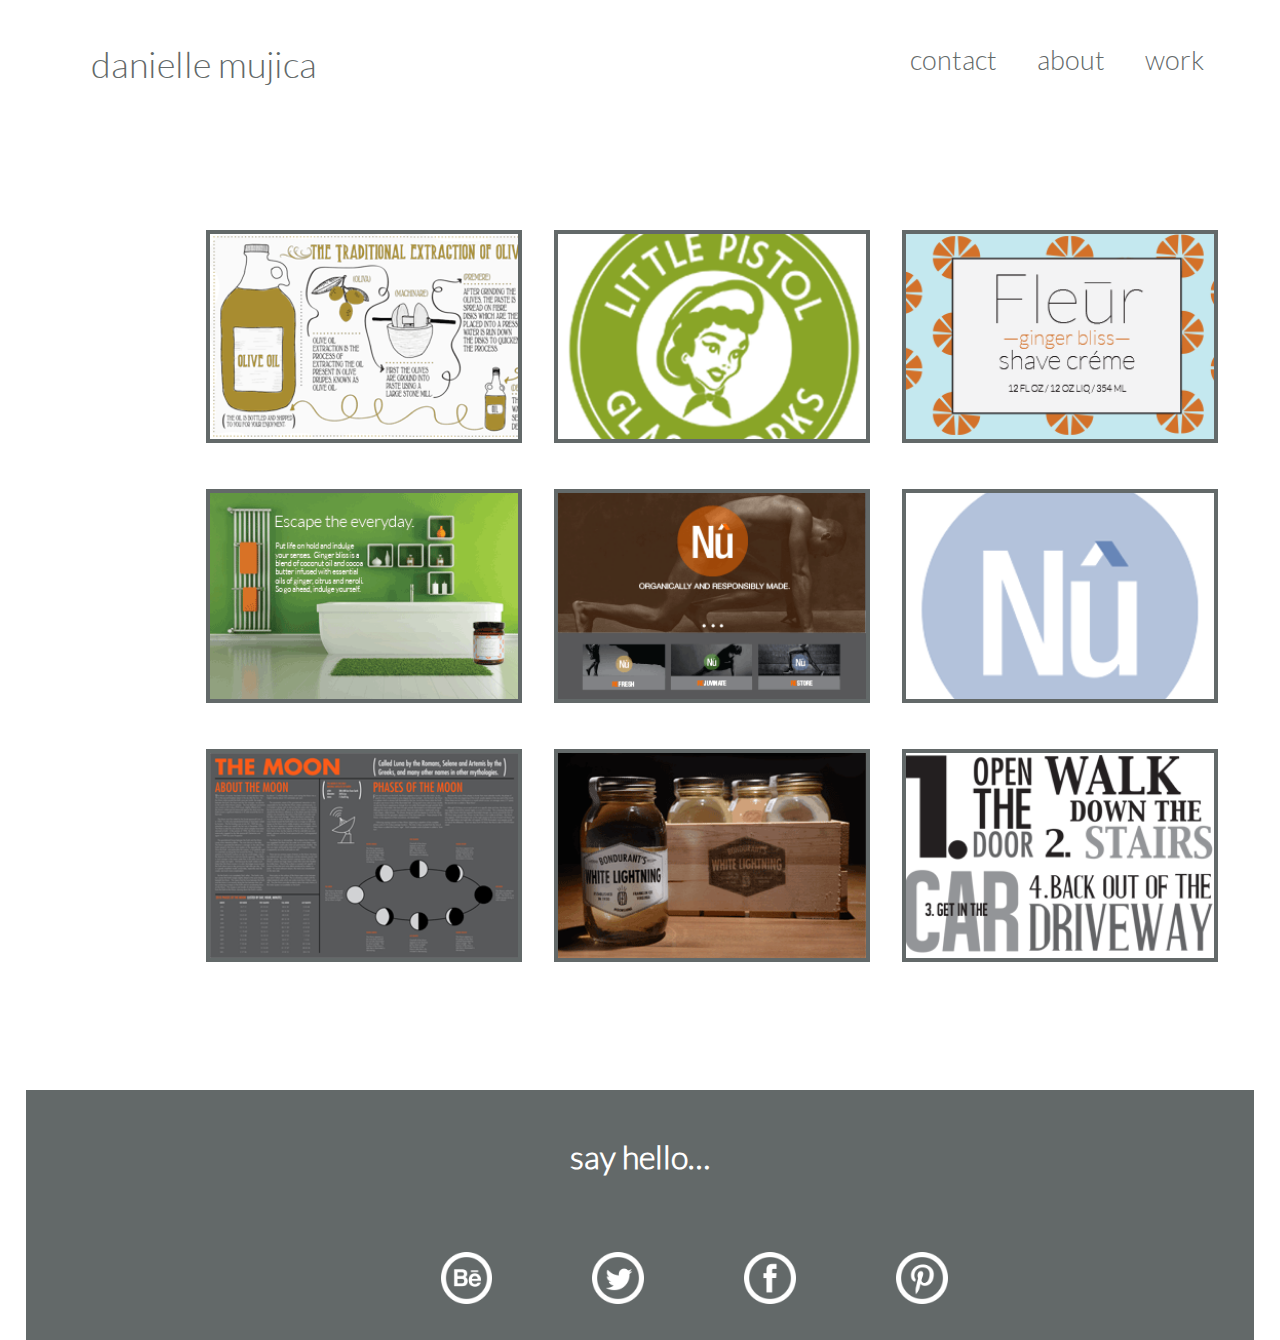
==== work.html @ 6602a95b "Had to resubmit this" ====
<!doctype html>
<html>
<head>
<meta charset="UTF-8">
<title>danielle_mujica</title>
<link href="favicon.ico" rel="icon" type="image/x-icon" />

	<link rel="stylesheet" href="css/normalize.css" />	
	<link rel="stylesheet" href="css/styles.css" /> 
</head>

<body>
<div class="container">
<nav>
    <ul>
    <li><a href="index.html">danielle mujica</a></li>
	<li><a href="work.html">work</a></li>
    <li><a href="about.html">about</a></li>
    <li><a href="contact.html">contact</a></li>
</ul>
 </nav>	
 

 
<article class="gallery">

	
    
    <ul>
      <li><a href="#"><img src="img/oliveoil.png" alt="" /></a></li>
      <li><a href="#"><img src="img/littlepistol.png" alt="" /></a></li>
      <li><a href="#"><img src="img/shavecream.png" alt="" /></a></li>
      <li><a href="#"><img src="img/fleur.png" alt="" /></a></li>
      <li><a href="#"><img src="img/nu-website.png" alt="" /></a></li>
      <li><a href="#"><img src="img/nu-logo.png" alt="" /></a></li>
      <li><a href="#"><img src="img/moon.png" alt="" /></a></li>
      <li><a href="#"><img src="img/whitelight.png" alt="" /></a></li>
      <li><a href="#"><img src="img/typography.png" alt="" /></a></li>
    </ul>
</article>



    

<footer>
<h2>say hello&hellip;</h2>
 	<ul>
        <li><a href="http://www.behance.net/dmmujica"><img src="img/behance-icon.png"/><a></li>
        <li><a href="https://twitter.com/danielle_mujica"><img src="img/twitter-icon.png"/><a></li>
        <li><a href="https://www.facebook.com/danielle.mujica"><img src="img/facebook-icon.png"/></a></li>
        <li><a href="http://www.pinterest.com/dmmujica/"><img src="img/pinterest-icon.png"/></a></li>
	</ul>
</footer>

</div><!--end container-->
</body>
</html>
---- css/styles.css ----
/*==============================
	Global
==============================*/
@font-face {
    font-family: 'latoblack';
    src: url('../fonts/lato-bla-webfont.eot');
    src: url('../fonts/lato-bla-webfont.eot?#iefix') format('embedded-opentype'),
         url('../fonts/lato-bla-webfont.woff') format('woff'),
         url('../fonts/lato-bla-webfont.ttf') format('truetype'),
         url('../fonts/lato-bla-webfont.svg#latoblack') format('svg');
    font-weight: normal;
    font-style: normal;

}

@font-face {
    font-family: 'latohairline';
    src: url('../fonts/lato-hai-webfont.eot');
    src: url('../fonts/lato-hai-webfont.eot?#iefix') format('embedded-opentype'),
         url('../fonts/lato-hai-webfont.woff') format('woff'),
         url('../fonts/lato-hai-webfont.ttf') format('truetype'),
         url('../fonts/lato-hai-webfont.svg#latohairline') format('svg');
    font-weight: normal;
    font-style: normal;

}

@font-face {
    font-family: 'latolight';
    src: url('../fonts/lato-lig-webfont.eot');
    src: url('../fonts/lato-lig-webfont.eot?#iefix') format('embedded-opentype'),
         url('../fonts/lato-lig-webfont.woff') format('woff'),
         url('../fonts/lato-lig-webfont.ttf') format('truetype'),
         url('../fonts/lato-lig-webfont.svg#latolight') format('svg');
    font-weight: normal;
    font-style: normal;

}

/*==============================
	Layout
==============================*/
.container {
	margin: 0 auto;
	width: 96%; /* 960px */
	max-width: 96%; /* 960px */
}

article {
	width: 100%; /*960px*/
	padding: 0;
}

header {
	width: 100%; /*960px*/
	padding: 30px 0 0 0;
}

aside {
	width: 100%;
	padding: 30px 0 30px 0;
}
img {
	width:100%;
}

nav {
	width: 100%;
	}
	
footer {
	background: #666;
	width: 100%;
}

/*==============================
	Typography
==============================*/

h1 {
	font-family: 'latolight', sans-serif;
	font-size: 2.5em; /*24px/16px=1.5em*/
	color: rgba(99,105,105, 1);
}


h2 {
	font-family: 'latolight', sans-serif;
	font-size: 2em; /*24px/16px=1.5em*/
	color: rgba(99,105,105, 1);
}

h3 {
	font-family: 'latolight', sans-serif;
	font-size: 1.5em; /*24px/16px=1.5em*/
	color: rgba(99,105,105, 1);
}

li {
	font-family: 'latolight', sans-serif;
	display: block;
	font-size: 1.5em; /*24px/16px=1.5em*/
	color: rgba(99,105,105, 1);
}

a {
	font-family: 'latolight', sans-serif;
	font-size: 1.125em; /*18px/16px=1.125em*/
	text-decoration: none;
	color: rgba(99,105,105, 1);
}

p {
    font-family: 'latolight', sans-serif;
	font-size: 1.5em; /*18px/16px=1.125em*/
}


/*==============================
	Main Navigation
==============================*/
nav li {
	color: #000;
	float: right;
	padding: 30px 20px 50px 20px;
	}
	
nav li:nth-child(1) {
	float: left;
	font-size: 2em; /*32px/16px=2em*/	
}

nav li:nth-child(1) a{
	padding: 5px;
}

nav li:nth-child(2) {
	padding: 30px 50px 10px 20px;
}

a:link {
  color: rgba(99,105,105, 1);
}

a:visited {
 color: #999;
  
}

a:focus {
  background: #CCC;
}

a:hover {
color: black;
}


a:active {
  background: white;
}

nav:after {
  content: ".";
  display: block;
  height: 0;
  clear: both;
  visibility: hidden;
}


/*==============================
	header
==============================*/
header h1 {
	text-align: center;
	font-size: 3em; /*48px/16px=3em*/
}

/*==============================
      article
==============================*/

article:after{
  content: ".";
  display: block;
  height: 0;
  clear: both;
  visibility: hidden;
}
/*==============================
	contact article
==============================*/
/*contact article styling*/
.contact h1{
	position: relative;
	left: 200px;
	top: 150px;
	font-size: 3em;
}
.contact p{
	width: 30%;
	position: relative;
	top: 150px;
	left: 200px;
	line-height: 1.5em;
	}	
.contact h3{
	position: relative;
	top: 150px;
	left: 200px;
}
/*beginning of form*/
form {
	width: 320px; /*320px/960=33.333333%*/
	color: grey;
	position: relative;
	left: 820px;
	bottom: 175px;
}
textarea {
  width: 320px; /*320px/960=33.333333%*/
  height: 400px; /*400px/960=41.666667%*/
  padding: 10px;
  border: 2px solid;
  margin-bottom: 25px;
}

input {
	padding: 10px;
	font-size: inherit;
}
input[type="text"] {
	display: block;
	margin-bottom: 25px;
	width: 100%;
	border: 2px solid ;
}

input[type="submit"] {
	width: 35.833333%; /*344px/960=35.833333%*/
	height: 45px;
	border: none;
	color: white;
	cursor: pointer;
}

/* UI Element States Pseudo-Classes */

input[type="text"]:enabled {
	background-color: rgba(99,105,105, 1);
}
/*end of form*/





/*==============================
	work article
==============================*/
 
 .gallery ul{
	 padding: 0 0 0 160px;
	 margin: 75px 0 75px 0;
 }
 
 .gallery li{
	 float: left;
	 display: block;
	 
}

.gallery li:nth-child(3n+1) {
    clear: both;
    
}

.gallery a{
  display: block; /*allows you to adjust height*/
  padding: 10px;
  margin: 10px;
}

.gallery img{
	border: solid 4px rgba(99,105,105, 1);
}

.gallery:after,
.gallery ul:after{
  content: ".";
  display: block;
  height: 0;
  clear: both;
  visibility: hidden;
}

/*==============================
	about article
==============================*/


.about div{
	float: left;
	height: 400px;
	width: 300px;
	background: url('../img/me.jpg') no-repeat;	
	position: relative;
	left: 300px;
	top: 100px;
	margin-bottom: 200px;
	-webkit-transition: background 2s;
	-moz-transition: background 2s;
	transition: background 2s;
	  	
}

.about div:hover{
	background: url('../img/mecolored.jpg') no-repeat;
}

 .about p{
	 float: left;
	 font-size: 1.4em;
	 width: 30%;
	 position: relative;
	 left: 400px;
	 top: 175px;
	 line-height: 1.25em;
	 	 
 }
 
 .about h1{
	 font-size: 3em;
	 margin: 0;
	 position: absolute;
	 left: 730px;
     top: 265px;
 }
 
 .about:after{
	 content: ".";
  display: block;
  height: 0;
  clear: both;
  visibility: hidden;
} 


/*==============================
	aside
==============================*/
#computer {
	background: url('../img/spritemap.png') no-repeat -1px -1px;
	width:247px;
	height: 247px;
	
	}
	
#computer:hover {
	background: url('../img/spritemap.png') no-repeat -4px -321px;
	}
#pencil {
	background: url('../img/spritemap.png') no-repeat -1px -647px;
	width:247px;
	height: 247px;
	}
	
#pencil:hover {
	background: url('../img/spritemap.png') no-repeat -4px -994px;
	width:242px;
	height: 241px;
	
	}
	
#glasses {
	background: url('../img/spritemap.png') no-repeat -3px -1401px;
	width:247px;
	height: 247px;
	
	}
	
#glasses:hover {
	background: url('../img/spritemap.png') no-repeat -5px -1750px;
	width:242px;
	height: 241px;
	}
	
aside li{
	float: left;
	display:block;
	padding: 0 50px 50px 50px;
	
}
aside ul{
	padding-left: 225px;
}

aside:after {
  content: ".";
  display: block;
  height: 0;
  clear: both;
  visibility: hidden;
}


/*==============================
	footer
==============================*/

footer {
	background: rgba(99,105,105, 1);
	padding: 0 0 30px 0;
	margin-top: 0;
	
}

footer h2{
	color:white;
	text-align: center;
	padding: 50px 0 50px 0;
	
}

footer li{
	width: 6%;
	padding: 0 50px 0 50px ;
	float: left;
}

footer a:link,
footer a:hover img{
	color: black;
}

footer:after {
  content: ".";
  display: block;
  height: 0;
  clear: both;
  visibility: hidden;
}

footer ul {
	padding: 0 0 0 365px;
}

/*=============
 large desktop
 ============ */
 
 @media screen and (max-width: 1440px) {
/*==============================
	aside
==============================*/
aside ul {
	padding: 0 0 0 235px;
}

 }
 
/*end of large desktop*/
 
/*=============
 standard desktop
 ============ */
 
 @media screen and (max-width: 960px) {
	
	
	/*==============================
	aside
==============================*/
aside ul{
	padding-left: 45px;
}

aside li {
	padding: 20px;
}
/*==============================
	work article
==============================*/
.gallery li:nth-child(3n+1) {
    clear: none;
    
}

.gallery li:nth-child(9) {
    	margin-left: 170px;   
}
.gallery ul {
padding: 0 0 0 120px;
}

/*==============================
	footer
==============================*/
footer ul {
	padding: 0 0 0 90px;
}
footer li{
	width: 10%;
}

/*==============================
	contact article
==============================*/ 
 .contact h1{
	left: 50px;
}
.contact p{
	width: 40%;
	left: 50px;
	}	
.contact h3{
	position: relative;
	top: 150px;
	left: 50px;
}
/*beginning of form*/
form {
	left: 500px;
}
/*==============================
	about article
==============================*/ 
.about div{
	left: 100px;
	top: 25px;	  	
}

.about p{
	 font-size: 1.4em;
	 width: 40%;
	 left: 170px;
	 top: 75px;
 }
 
 .about h1{
	 font-size: 3em;
	 left: 490px;
     top: 160px;
 }
 
 
 }
 
/*end of standard desktop*/
 
/*=============
 tablet
 ============ */
 
 @media screen and (max-width: 768px) {
/*==============================
	Main Navigation
==============================*/	 
nav li:nth-child(1),
nav li:nth-child(2), 
nav li, 
nav ul{ 
color: #000;
float: none;
padding: 20px 0 20px 0;
text-align: center;
margin: 5px 0 5px 0;
}


nav li{
	background: rgba(99,105,105, 1);
}

nav {
	height: auto;	
	}

a:link {
  color: #E6E6E6;
}

a:visited {
 color: #FFF;
  
}

a:focus {
  color: #CCC;
}

a:hover {
color: black;
}


a:active {
  color: #CCC;
}

 
/*==============================
	work article
==============================*/
.gallery ul {
padding: 0 0 0 200px;
}
/*==============================
	contact article
==============================*/ 

.contact h1{
	
	left: 200px;
	top: 0;
	margin: 0;
	font-size: 2.75em;
}
.contact p{
	width: 47%;
	top: 0;
	left: 200px;
	line-height: 1.5em;
	}	
.contact h3{
	position: relative;
	top: 0;
	left: 200px;
}
/*beginning of form*/
form {
	width: 320px; /*320px/960=33.333333%*/
	
	left: 200px;
	bottom: 0;
}


/*==============================
	about article
==============================*/ 
.about div{
	top: 95px;
    left: 45px;	  	
}

.about p{
	 font-size: 1.35em;
	 width: 43%;
	 left: 80px;
	 top: 100px;
	 margin-bottom: 165px;
 }
 
 .about h1{
	 font-size: 2em;
	 left: 395px;
     top: 450px;
 }
 

/*==============================
	aside
==============================*/
aside {
	padding: 0;
}

aside ul {
	padding: 0 0 0 235px;
}

aside li{
	float: none;
}
	
/*==============================
	footer
==============================*/
footer ul {
	padding: 0 0 0 25px;
}

	
 }
 
/*end of tablet*/
 
/*=============
 mobile
 ============ */
 
 @media screen and (max-width: 480px) {
/*==============================
	Main Navigation
==============================*/

/*==============================
	work article
==============================*/
.gallery ul {
padding: 0 0 0 50px;
}


/*==============================
	contact article
==============================*/ 

.contact h1{
	
	left: 60px;
	top: 0;
	margin: 0;
	font-size: 2.2em;
}
.contact p{
	width: 75%;
	top: 0;
	left: 60px;
	line-height: 1.5em;
	}	
.contact h3{
	position: relative;
	top: 0;
	left: 60px;
}
/*beginning of form*/
form {
	width: 320px; /*320px/960=33.333333%*/
	
	left: 60px;
	bottom: 0;
}

/*==============================
	about article
==============================*/ 
.about div{
	top: 30px;
    left: 80px;
}

.about p{
	 font-size: 1.4em;
	 width: 80%;
	 left: 50px;
	 top: 100px;
	 margin-bottom: 100px;
	 line-height: 1.25em;
 }
 
 .about h1{
	 font-size: 3em;
	 left: 60px;
     top: 810px;
 }
 
/*==============================
	aside
==============================*/
aside li{
	padding: 30px;
}

aside ul{
	padding: 0 0 0 100px;
}
/*==============================
	footer
==============================*/
footer ul {
	padding: 0 0 0 75px;
}

footer li{
	padding: 0 10px 0 10px;
	width: 15%;
}
 }
 
/*end of desktop*/
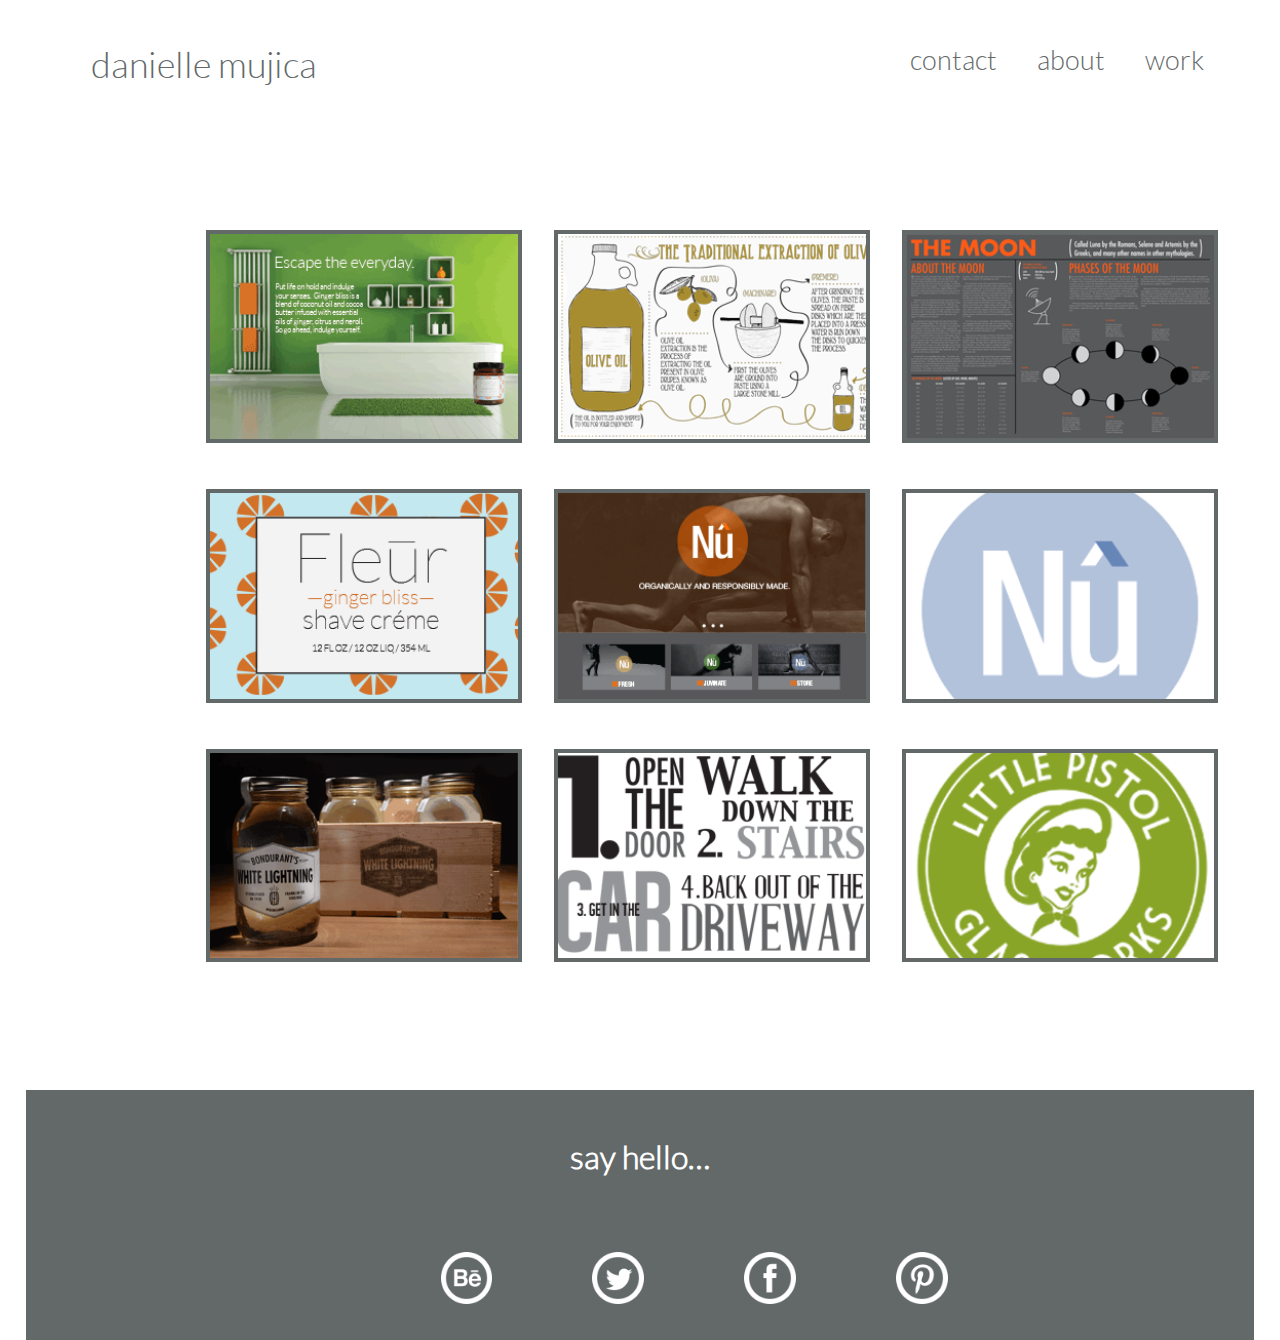
==== commit 0517453e: "more tweaks" ====
--- a/work.html
+++ b/work.html
@@ -27,15 +27,15 @@
 	
     
     <ul>
+      <li><a href="#"><img src="img/fleur.png" alt="" /></a></li>
       <li><a href="#"><img src="img/oliveoil.png" alt="" /></a></li>
-      <li><a href="#"><img src="img/littlepistol.png" alt="" /></a></li>
+      <li><a href="#"><img src="img/moon.png" alt="" /></a></li>
       <li><a href="#"><img src="img/shavecream.png" alt="" /></a></li>
-      <li><a href="#"><img src="img/fleur.png" alt="" /></a></li>
       <li><a href="#"><img src="img/nu-website.png" alt="" /></a></li>
       <li><a href="#"><img src="img/nu-logo.png" alt="" /></a></li>
-      <li><a href="#"><img src="img/moon.png" alt="" /></a></li>
       <li><a href="#"><img src="img/whitelight.png" alt="" /></a></li>
       <li><a href="#"><img src="img/typography.png" alt="" /></a></li>
+      <li><a href="#"><img src="img/littlepistol.png" alt="" /></a></li>
     </ul>
 </article>
 
--- a/css/styles.css
+++ b/css/styles.css
@@ -606,6 +606,10 @@
 .gallery ul {
 padding: 0 0 0 200px;
 }
+
+.gallery li:nth-child(9) {
+    	margin-left: 0;   
+}
 /*==============================
 	contact article
 ==============================*/ 
@@ -703,6 +707,9 @@
 padding: 0 0 0 50px;
 }
 
+.gallery li:nth-child(9) {
+    	margin-left: 0;   
+}
 
 /*==============================
 	contact article
@@ -740,6 +747,7 @@
 .about div{
 	top: 30px;
     left: 80px;
+	margin-bottom: 0px;
 }
 
 .about p{
